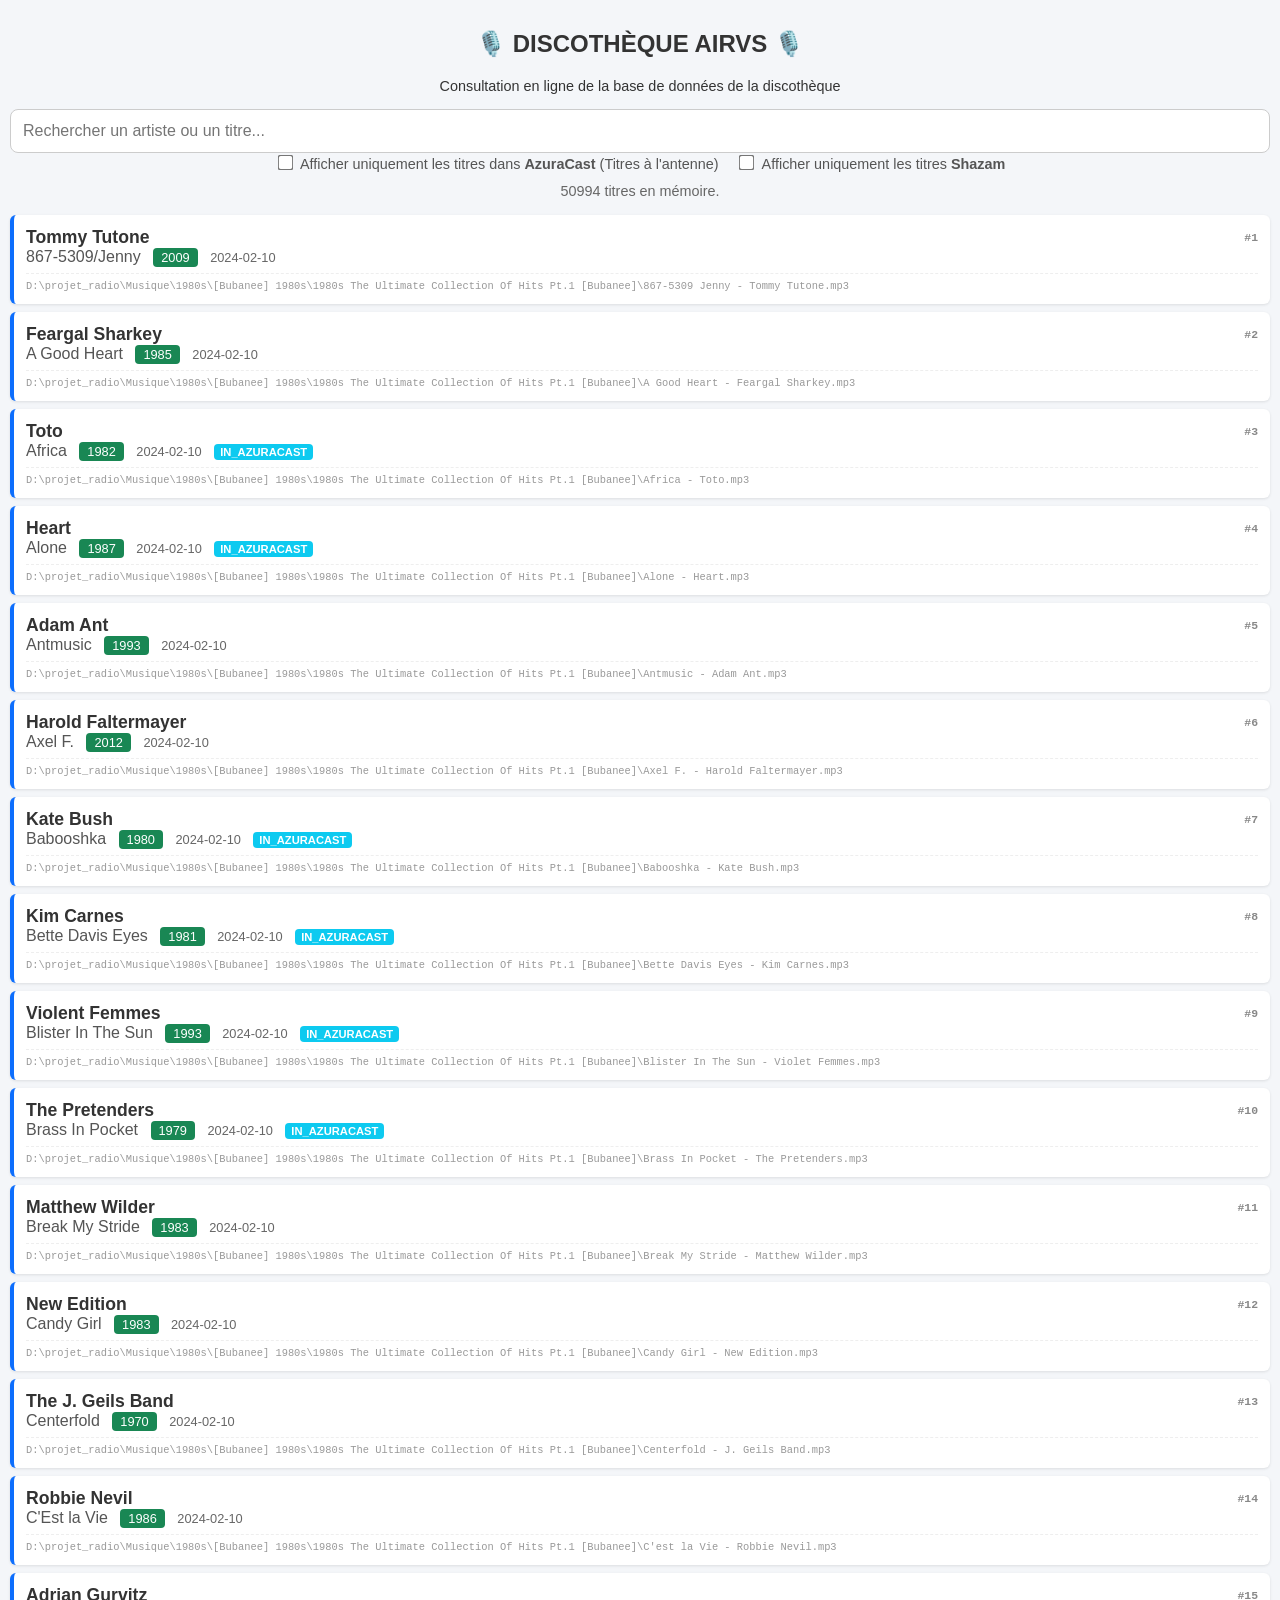
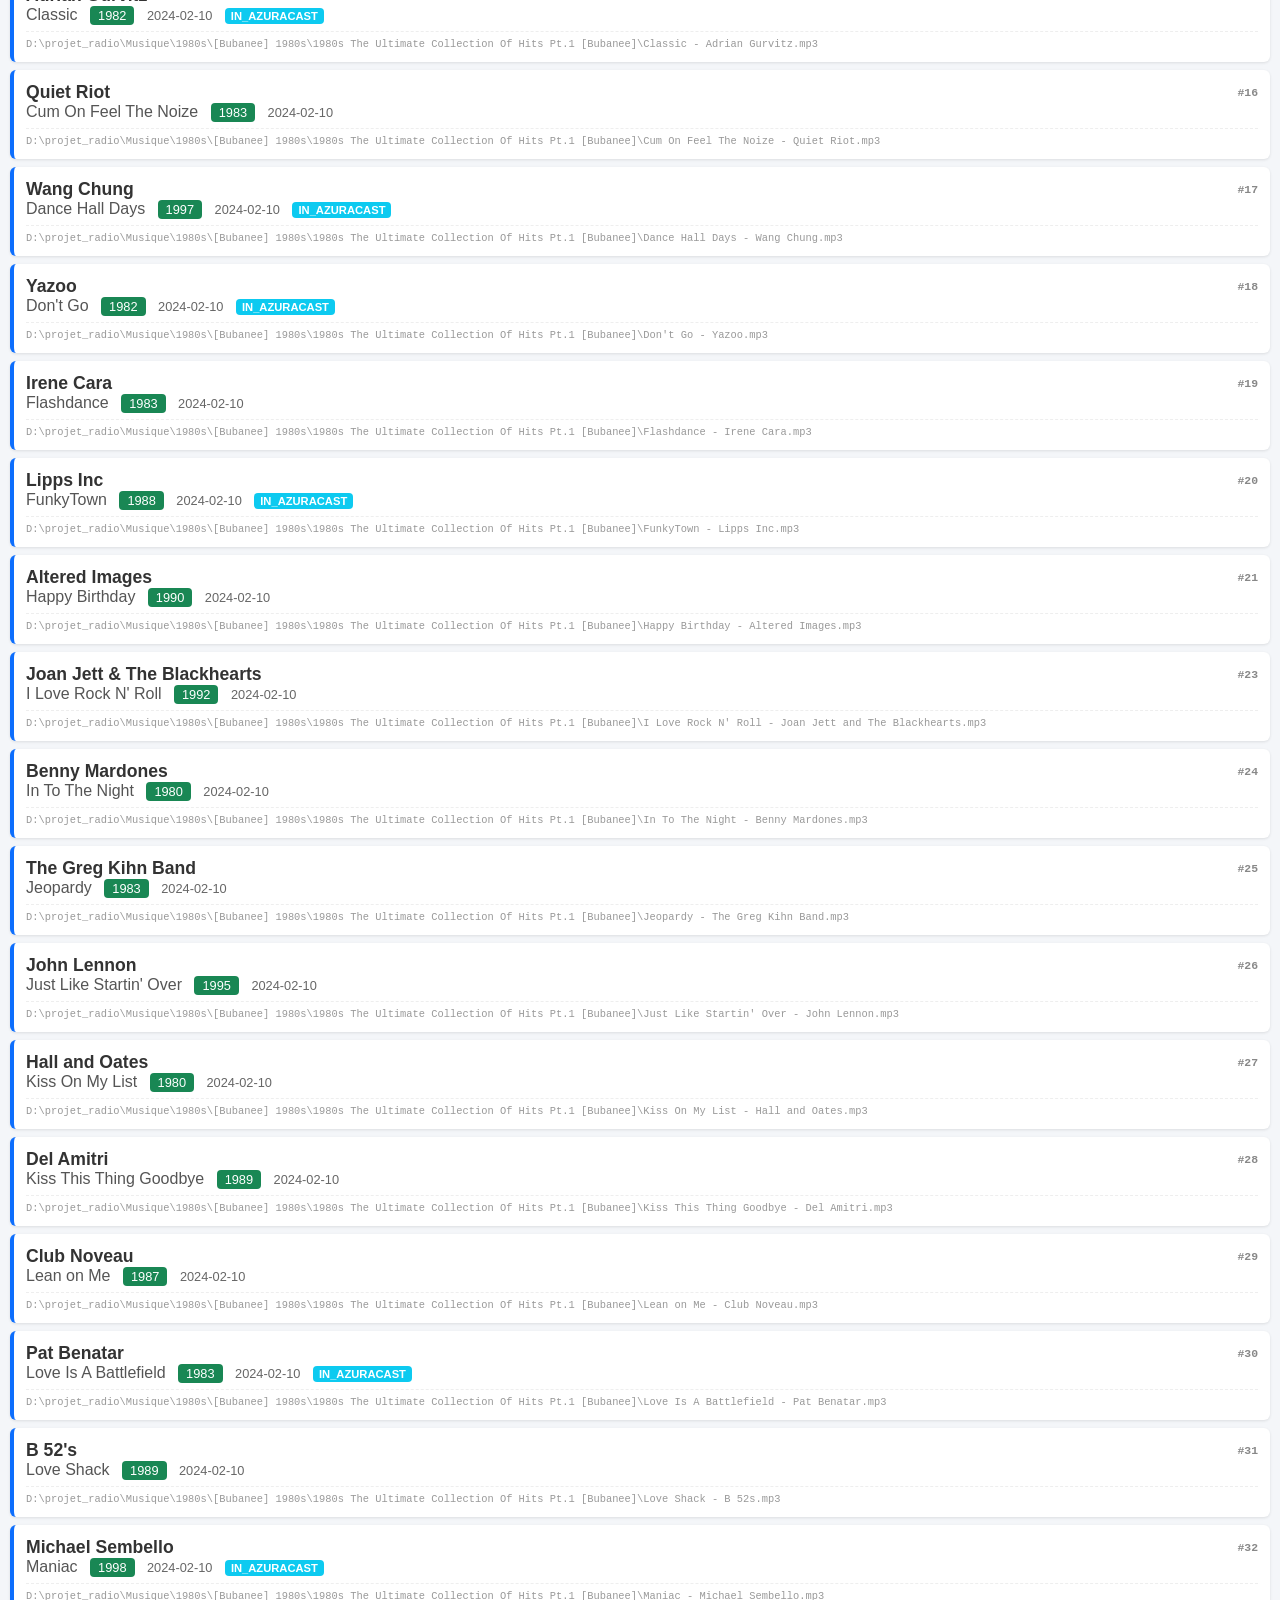
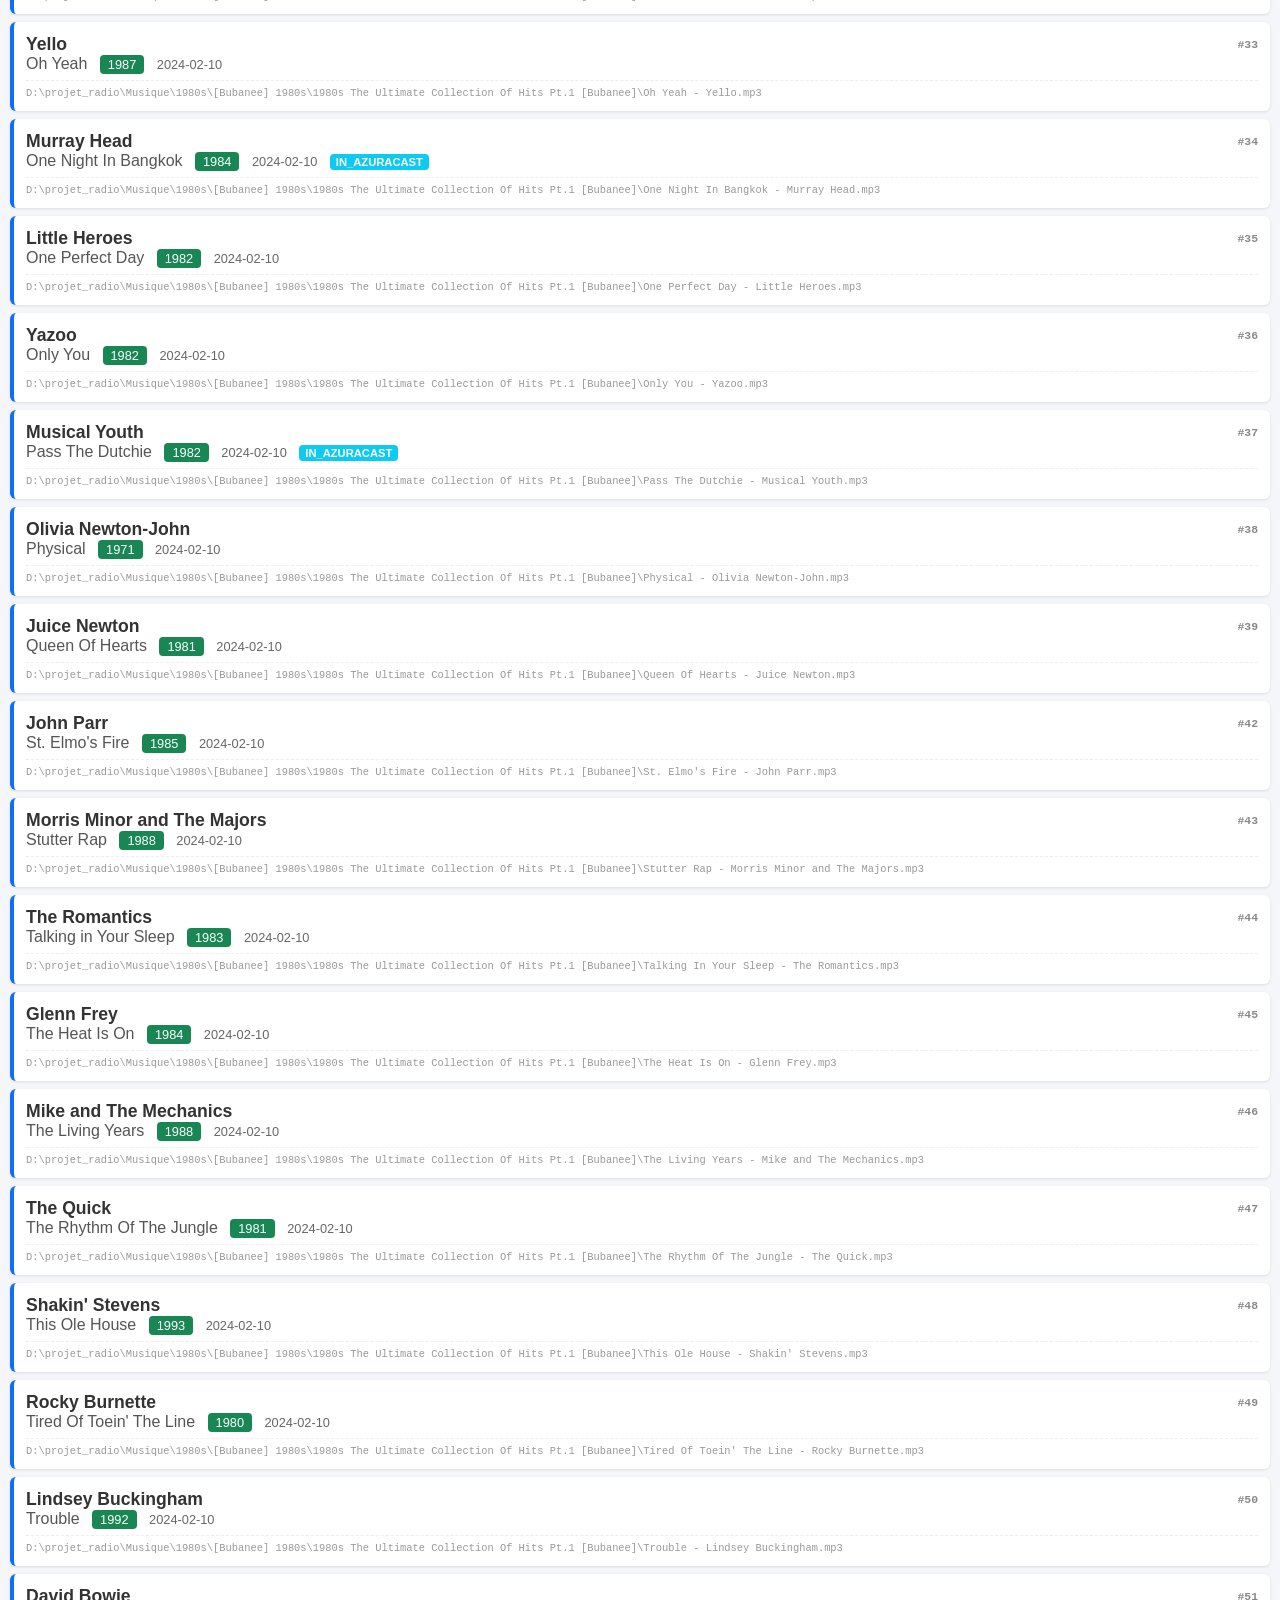
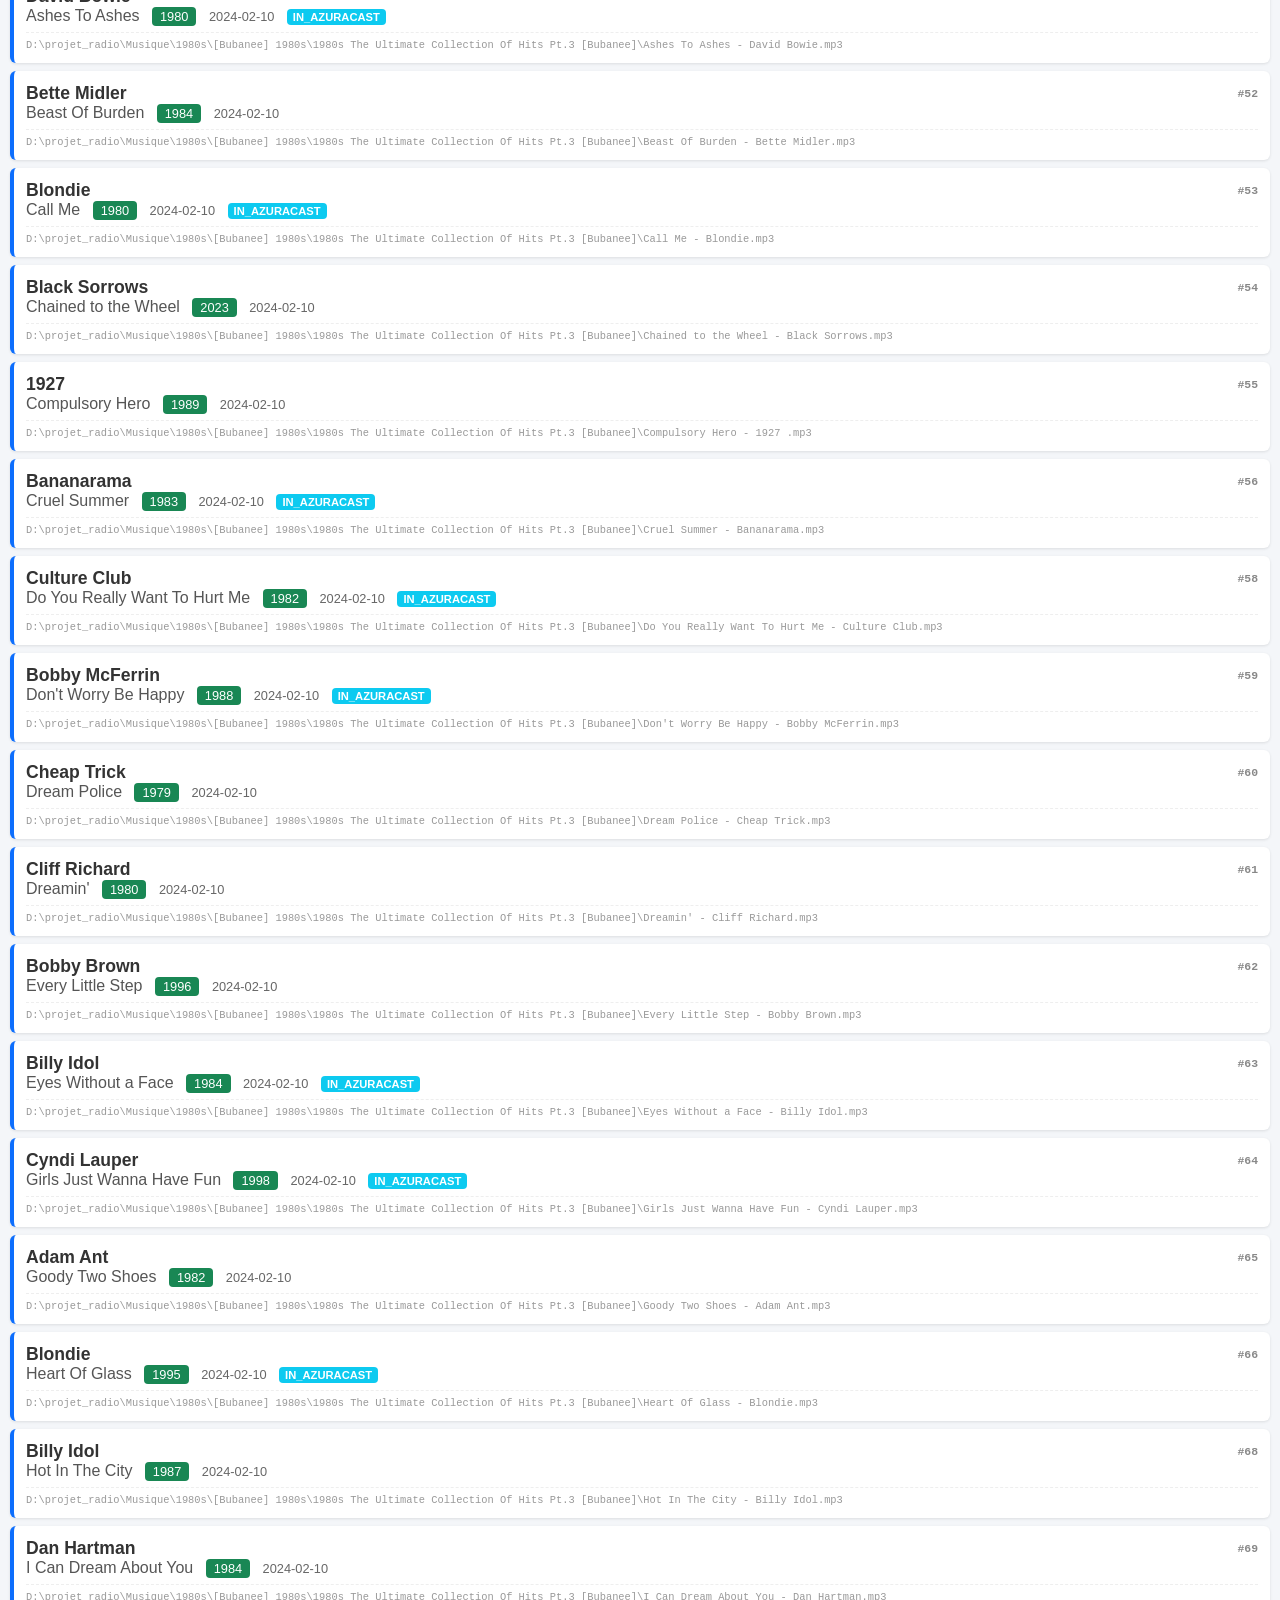
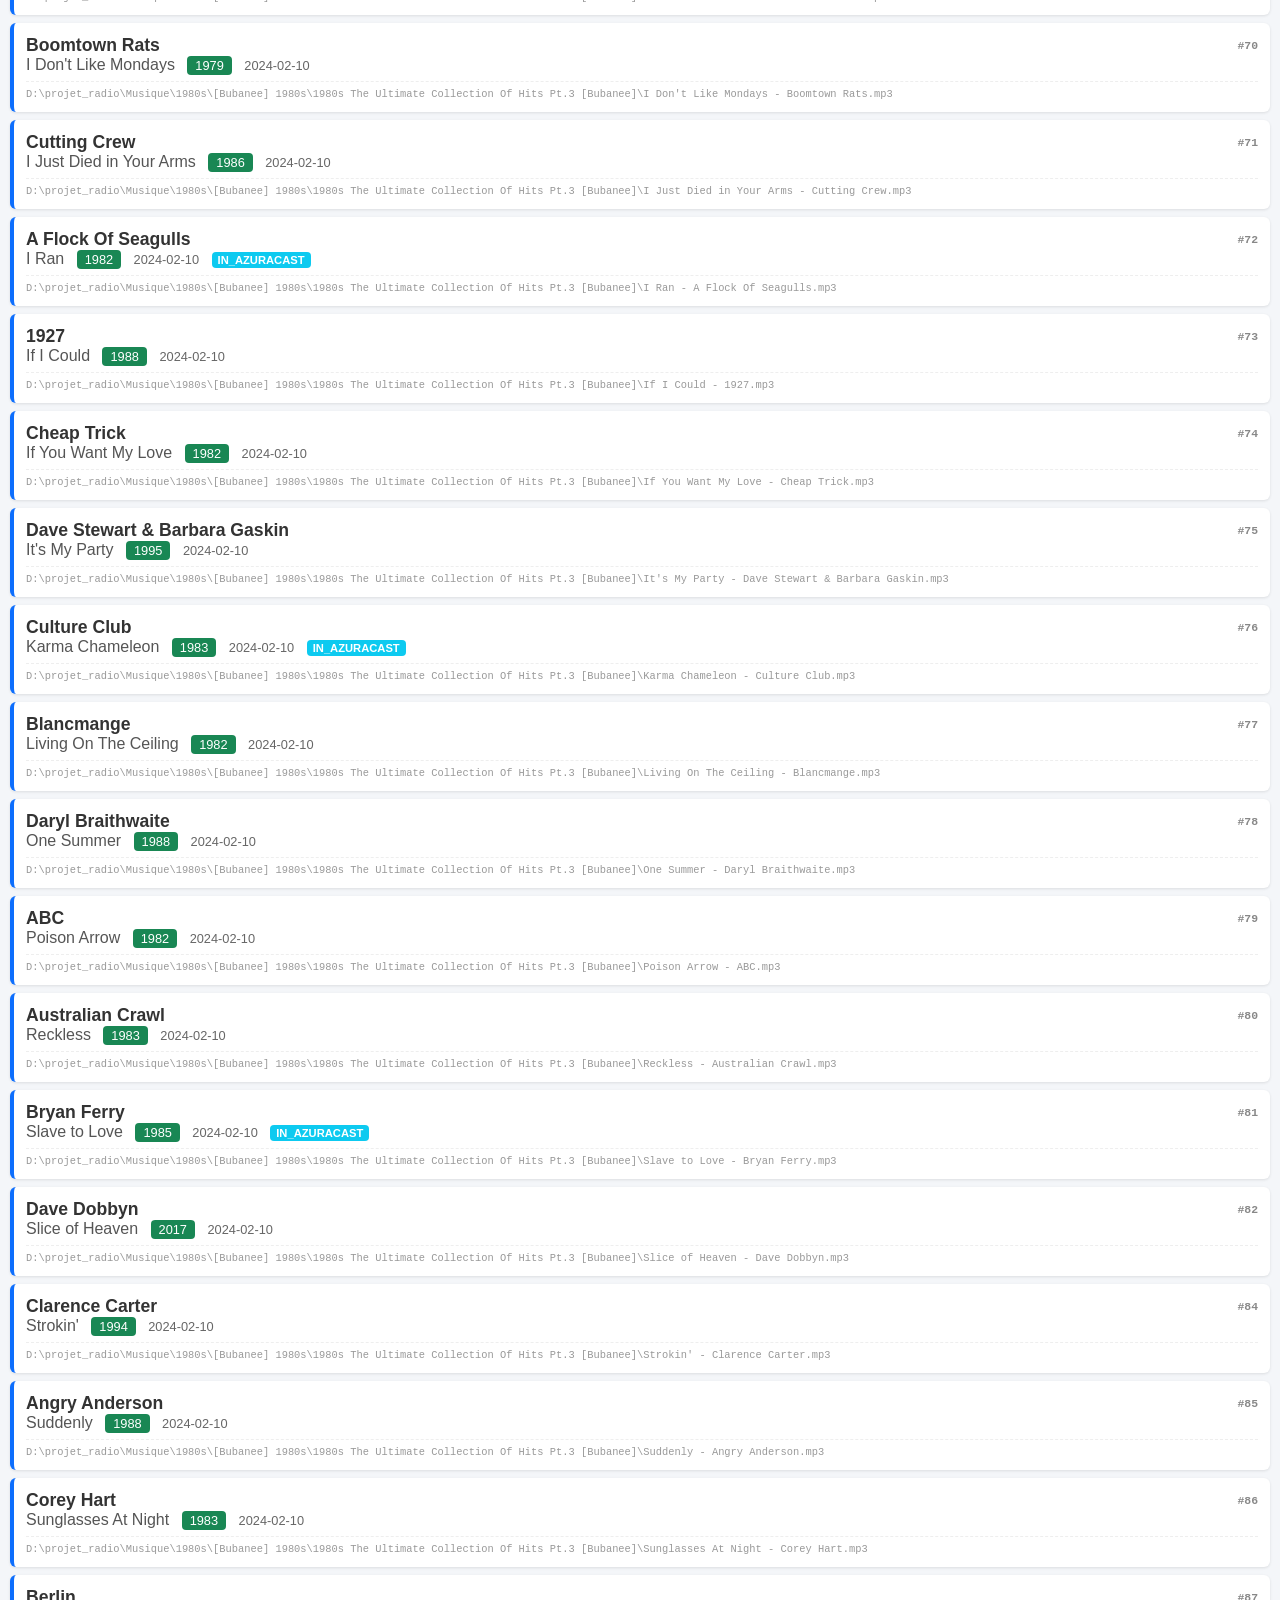
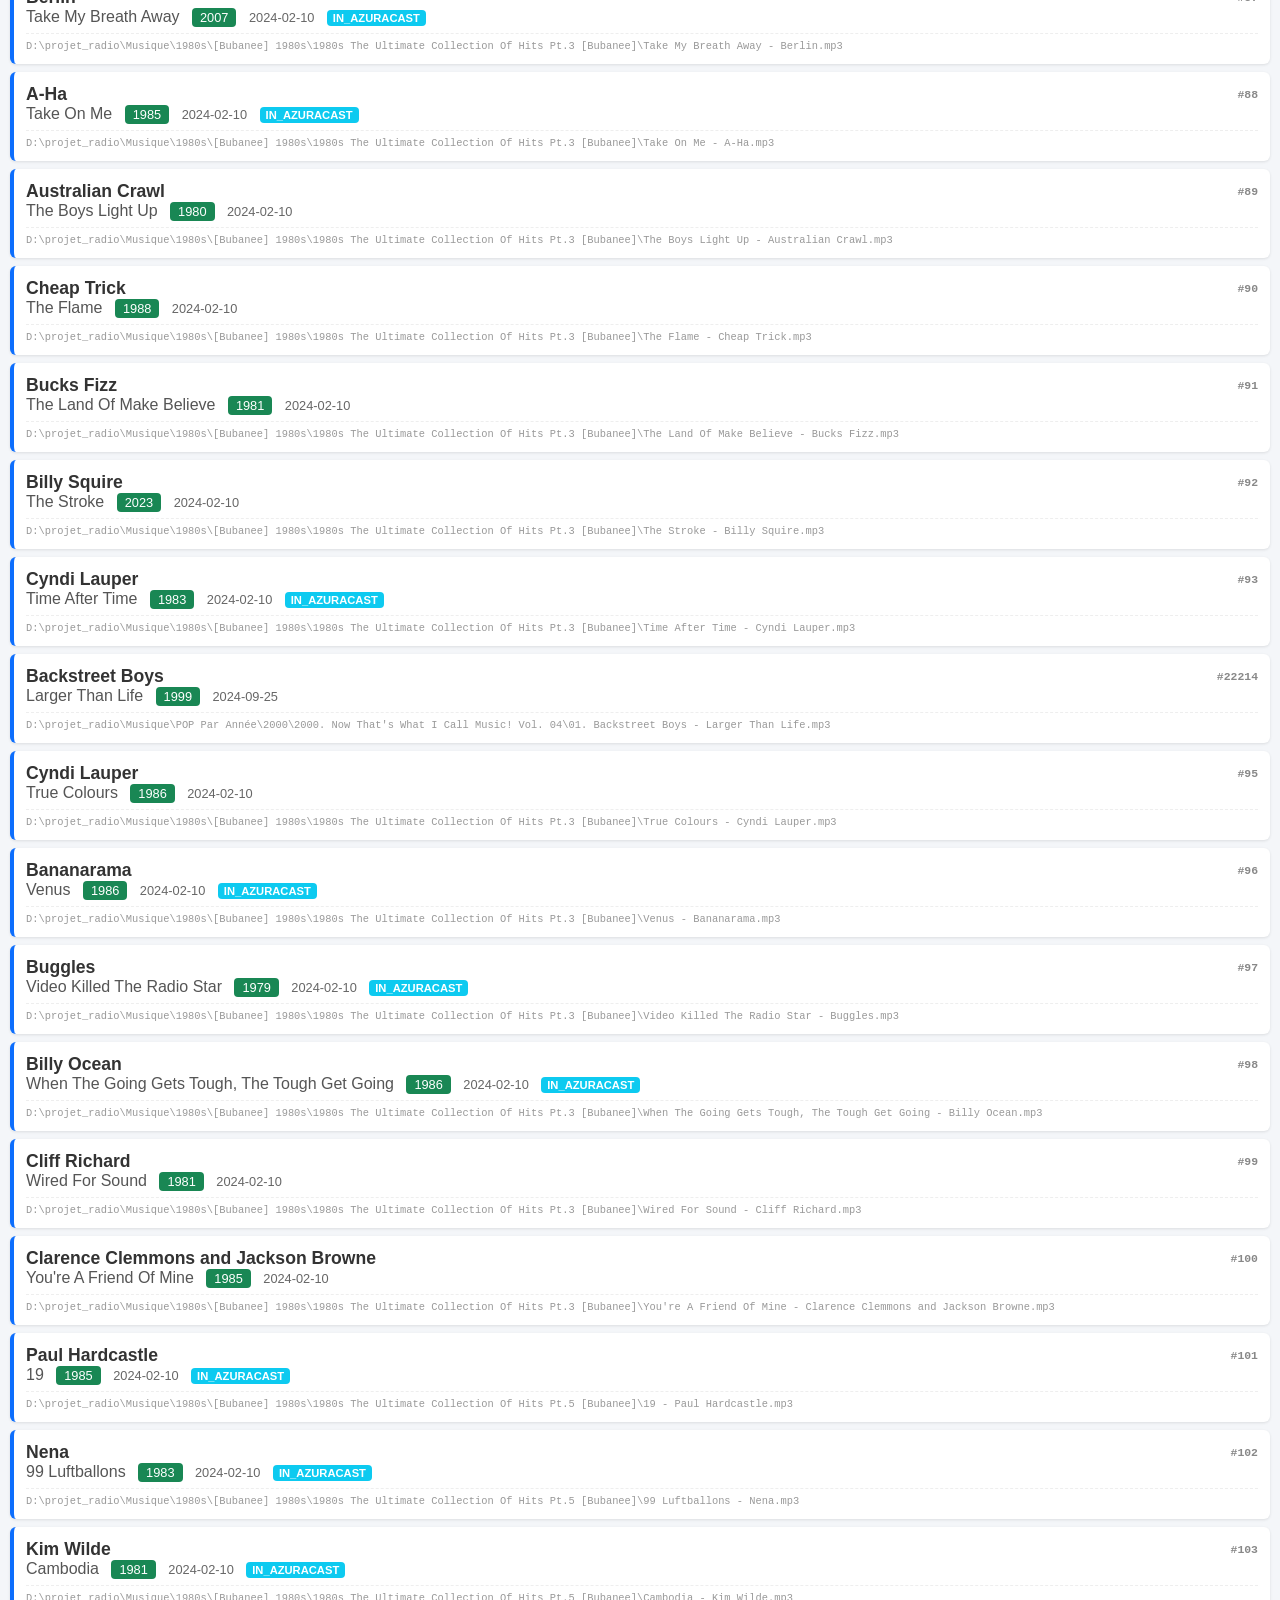
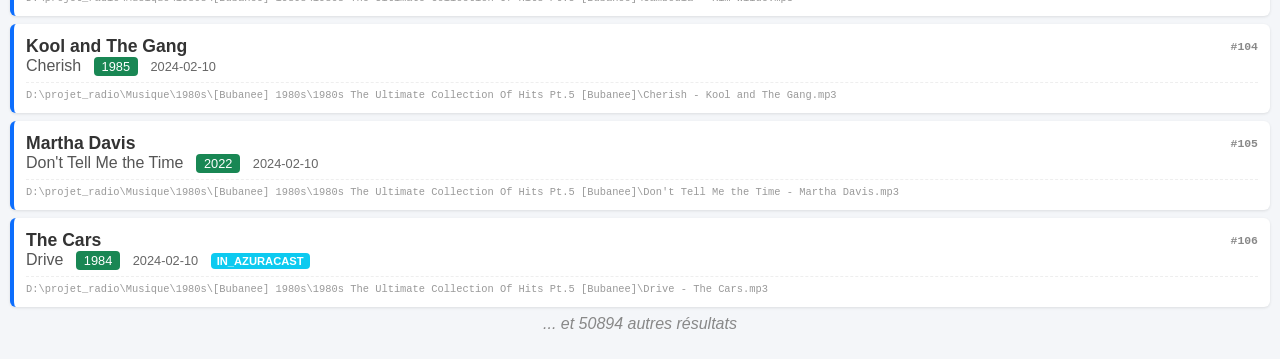
==== airvs_mirror/index.html @ 8c5fabe2 "Initial commit : état production 29/08/2026" ====
<!DOCTYPE html>
<html lang="fr">
<head>
    <meta charset="UTF-8">
    <meta name="viewport" content="width=device-width, initial-scale=1.0">
    <title>AIRVS - Consultation déportée</title>
    <style>
        body { font-family: 'Segoe UI', Arial, sans-serif; background-color: #f4f6f9; margin: 0; padding: 10px; }
        .header { text-align: center; margin-bottom: 15px; color: #333; }
        .search-box { width: 100%; padding: 12px; font-size: 16px; border: 1px solid #ccc; border-radius: 8px; box-sizing: border-box; }
        
        /* --- NOUVEAU : Style pour le filtre AzuraCast --- */
        .filter-row { text-align: center; margin-bottom: 10px; }
        .filter-row label { font-size: 0.9em; color: #555; cursor: pointer; }
        .filter-row input[type="checkbox"] { transform: scale(1.2); margin-right: 5px; }
        /* ---------------------------------------------- */

        .stats { text-align: center; font-size: 0.9em; color: #666; margin-bottom: 15px; }
        .song-list { list-style: none; padding: 0; }
        .song-item { background: white; margin-bottom: 8px; padding: 12px; border-radius: 6px; box-shadow: 0 1px 3px rgba(0,0,0,0.1); border-left: 4px solid #0d6efd; }
        .song-artist { font-weight: bold; color: #333; font-size: 1.1em; }
        .song-title { color: #555; }
        .song-year { display: inline-block; background: #198754; color: white; padding: 2px 8px; border-radius: 4px; font-size: 0.8em; margin-left: 8px; }
        
        /* Styles des infos supplémentaires */
        .song-id { float: right; font-size: 0.8em; color: #888; font-family: monospace; margin-top: 4px; }
        .song-date { display: inline-block; font-size: 0.8em; color: #666; margin-left: 8px; }
        .song-path { display: block; margin-top: 6px; padding-top: 6px; border-top: 1px dashed #eee; white-space: nowrap; overflow: hidden; text-overflow: ellipsis; font-size: 0.8em; color: #999; font-family: monospace; cursor: pointer; }
        
        /* --- NOUVEAU : Style du Badge AzuraCast --- */
        .badge-azura { display: inline-block; background: #0dcaf0; color: white; padding: 2px 6px; border-radius: 4px; font-size: 0.7em; margin-left: 8px; font-weight: bold; }
        .badge-shazam { display: inline-block; background: #1db954; color: white; padding: 2px 6px; border-radius: 4px; font-size: 0.7em; margin-left: 4px; font-weight: bold; }
        /* -------------------------------------------- */

        .loading { text-align: center; color: #888; font-style: italic; }
    </style>
</head>
<body>

    <div class="header">
        <h2>🎙️ DISCOTHÈQUE AIRVS 🎙️</h2>
        <p style="margin:0; font-size:0.9em;">Consultation en ligne de la base de données de la discothèque</p>
    </div>

    <input type="text" id="searchInput" class="search-box" placeholder="Rechercher un artiste ou un titre...">
    
    <!-- NOUVEAU : Filtre Flux Tendu -->
    <div class="filter-row">
        <label><input type="checkbox" id="filterAzura"> Afficher uniquement les titres dans <b>AzuraCast</b> (Titres à l'antenne)</label>
        &nbsp;&nbsp;
        <label><input type="checkbox" id="filterShazam"> Afficher uniquement les titres <b>Shazam</b></label>
    </div>

    <div id="stats" class="stats">Chargement de la base...</div>
    
    <ul id="songList" class="song-list">
        <li class="loading">Connexion au miroir en cours...</li>
    </ul>

    <script>
        let dbData = [];

        fetch('db.json?t=' + new Date().getTime())
            .then(response => {
                if (!response.ok) throw new Error("Fichier JSON introuvable");
                return response.json();
            })
            .then(data => {
                dbData = data;
                document.getElementById('stats').innerText = `${data.length} titres en mémoire.`;
                afficherResultats(data);
            })
            .catch(error => {
                document.getElementById('songList').innerHTML = `<li class="loading">Erreur : ${error.message}</li>`;
                document.getElementById('stats').innerText = "Miroir non synchronisé.";
            });

        // --- NOUVEAU : Logique de filtre combiné (Texte + Checkbox) ---
        document.getElementById('searchInput').addEventListener('input', appliquerFiltres);
        document.getElementById('filterAzura').addEventListener('change', appliquerFiltres);
        document.getElementById('filterShazam').addEventListener('change', appliquerFiltres);

        function appliquerFiltres() {
            const recherche = document.getElementById('searchInput').value.toLowerCase();
            const onlyAzura = document.getElementById('filterAzura').checked;
            const onlyShazam = document.getElementById('filterShazam').checked;

            let resultats = dbData;

            // Filtre texte
            if (recherche) {
                resultats = resultats.filter(item => 
                    item.artist.toLowerCase().includes(recherche) || 
                    item.title.toLowerCase().includes(recherche)
                );
            }

            // Filtre AzuraCast
            if (onlyAzura) {
                resultats = resultats.filter(item => item.comments === "IN_AZURACAST");
            }

            // Filtre Shazam
            if (onlyShazam) {
                resultats = resultats.filter(item => item.in_shazam === true);
            }

            afficherResultats(resultats);
        }
        // ---------------------------------------------------------------

        function afficherResultats(resultats) {
            const liste = document.getElementById('songList');
            liste.innerHTML = '';

            if (resultats.length === 0) {
                liste.innerHTML = '<li class="loading">Aucun résultat.</li>';
                return;
            }

            const aAfficher = resultats.slice(0, 100); 
            
            aAfficher.forEach(item => {
                const li = document.createElement('li');
                li.className = 'song-item';
                
                const dateFormatee = item.date_added ? item.date_added.split(' ')[0] : '';
                
                // --- NOUVEAU : Création du Badge AzuraCast ---
                const azuraBadge = item.comments === "IN_AZURACAST" ? '<span class="badge-azura">IN_AZURACAST</span>' : '';
                // --- NOUVEAU : Création du Badge Shazam ---
                const shazamBadge = item.in_shazam ? '<span class="badge-shazam">VIA SHAZAM</span>' : '';
                // ---------------------------------------------

                li.innerHTML = `
                    <div class="song-artist">${item.artist} <span class="song-id">#${item.id}</span></div>
                    <div class="song-title">${item.title} <span class="song-year">${item.year}</span> <span class="song-date">${dateFormatee}</span> ${azuraBadge}${shazamBadge}</div>
                    <div class="song-path" title="${item.path}">${item.path}</div>
                `;
                liste.appendChild(li);
            });

            if (resultats.length > 100) {
                const msg = document.createElement('li');
                msg.className = 'loading';
                msg.innerText = `... et ${resultats.length - 100} autres résultats`;
                liste.appendChild(msg);
            }
        }
    </script>
</body>
</html>
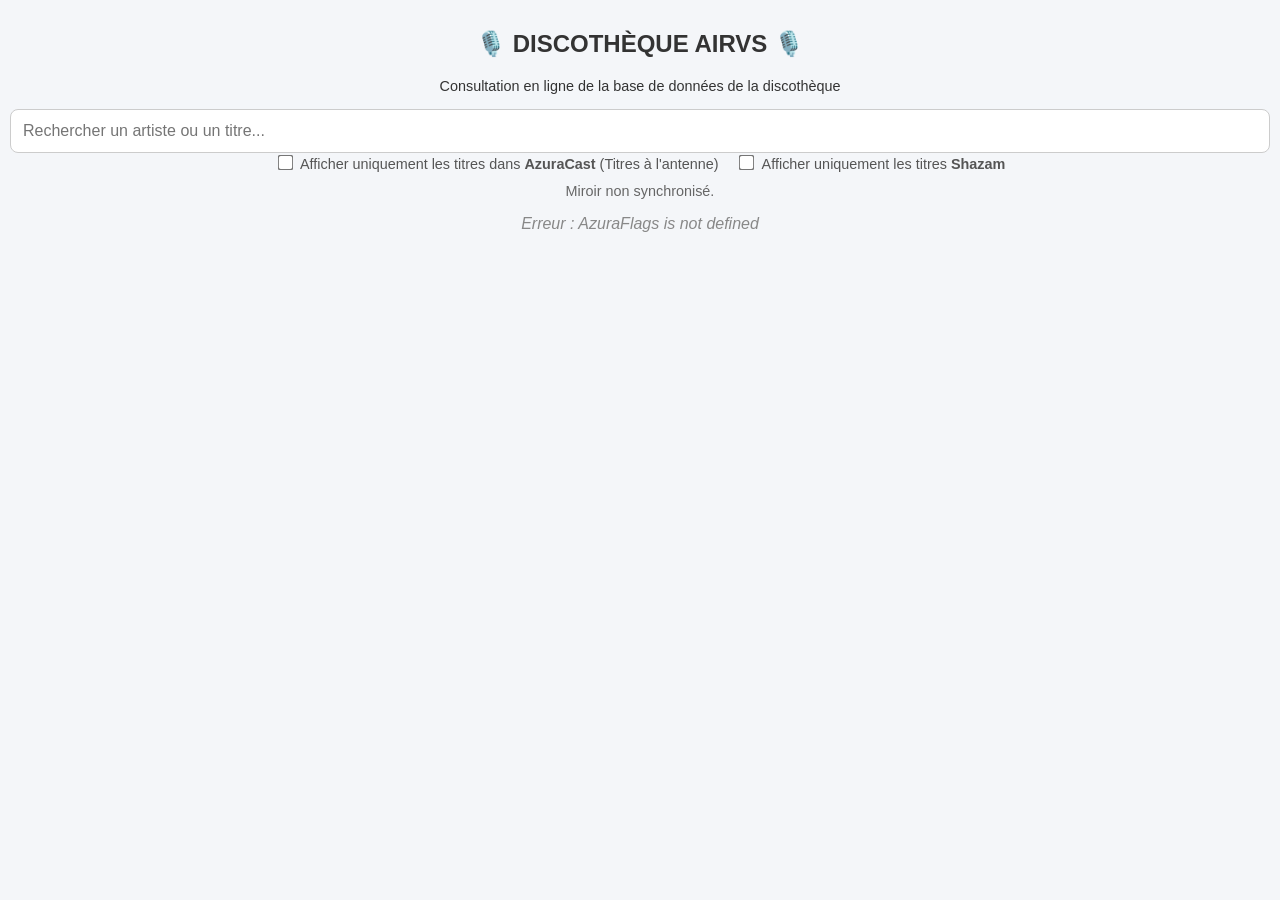
==== commit bfe54cd8: "feat(phase0): migration flags IN_AZURACAST -> AZURA_PUSHED_S6_S7 Phase 0 du module Rotation éditoria" ====
--- a/airvs_mirror/index.html
+++ b/airvs_mirror/index.html
@@ -97,7 +97,7 @@
 
             // Filtre AzuraCast
             if (onlyAzura) {
-                resultats = resultats.filter(item => item.comments === "IN_AZURACAST");
+                resultats = resultats.filter(item => AzuraFlags.isInAzuracast(item.comments));
             }
 
             // Filtre Shazam
@@ -127,7 +127,7 @@
                 const dateFormatee = item.date_added ? item.date_added.split(' ')[0] : '';
                 
                 // --- NOUVEAU : Création du Badge AzuraCast ---
-                const azuraBadge = item.comments === "IN_AZURACAST" ? '<span class="badge-azura">IN_AZURACAST</span>' : '';
+                const azuraBadge = AzuraFlags.getBadgeHTML(item.comments);
                 // --- NOUVEAU : Création du Badge Shazam ---
                 const shazamBadge = item.in_shazam ? '<span class="badge-shazam">VIA SHAZAM</span>' : '';
                 // ---------------------------------------------
@@ -148,5 +148,6 @@
             }
         }
     </script>
+<script src="static/js/modules/azura_flags.js"></script>
 </body>
 </html>
